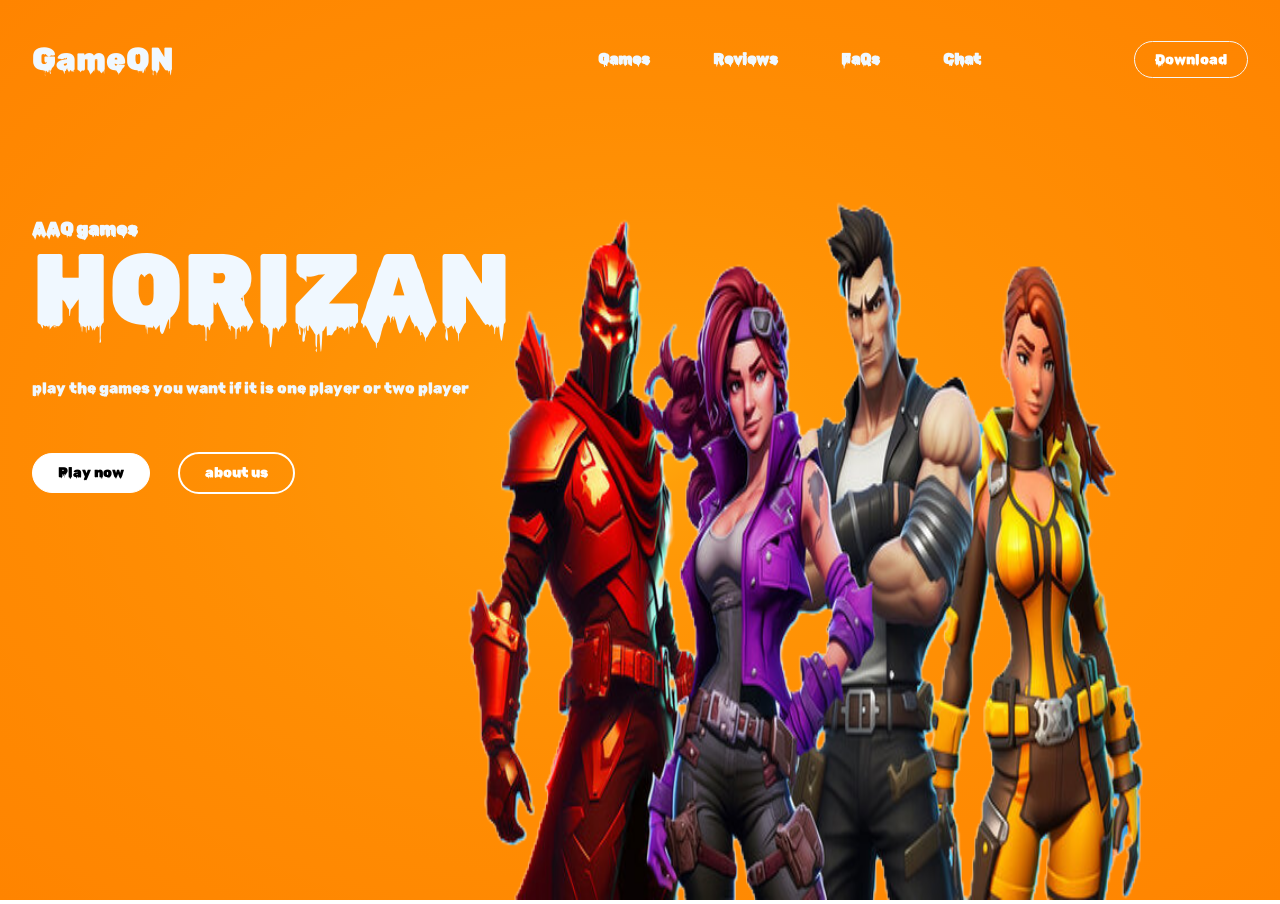
==== home.html @ 1d3f7de7 "Add files via upload" ====
<!DOCTYPE html>
<html lang="en">

<head>
    <meta charset="UTF-8">
    <meta name="viewport" content="width=device-width, initial-scale=1.0">
    <title>home</title>
    <link rel="stylesheet" href="home.css">
    <link rel="preconnect" href="https://fonts.googleapis.com">
    <link rel="preconnect" href="https://fonts.gstatic.com" crossorigin>
    <link href="https://fonts.googleapis.com/css2?family=Permanent+Marker&family=Rubik+Wet+Paint&display=swap" rel="stylesheet">
<link rel="stylesheet" href="https://cdnjs.cloudflare.com/ajax/libs/font-awesome/6.6.0/css/all.min.css" integrity="sha512-Kc323vGBEqzTmouAECnVceyQqyqdsSiqLQISBL29aUW4U/M7pSPA/gEUZQqv1cwx4OnYxTxve5UMg5GT6L4JJg==" crossorigin="anonymous" referrerpolicy="no-referrer" />
</head>

<body>
    <section class="hero">
        <div class="main">
            <header>
                <div class="logo">
                    <h2><a href="#">GameON</a></h2>
                </div>
                <nav>
                    <ul>
                        <li class="active"><a href="#" >Games</a></li>
                        <li><a href="#">Reviews</a></li>
                        <li><a href="#">FaQs</a></li>
                        <li><a href="#">Chat</a></li>
                        <li class="button"><a href="#" >Download</a></li>

                    </ul>
                </nav>
            </header>
            <div class="content">
                <div class="main-text">
                    <h3>AAO games</h3>
                    <h1 class=".rubik-wet-paint-regular ">HORIZAN</h1>
                    <p>play the games you want if it is one player or two player</p>
                    <a href="#">Play now</a>
                    <a href="#" class="cta">about us</a>

                </div>
            </div>
            <div class="image">
                <img src="images.png" alt="">
            </div>
        </div>
    </section>
</body>

</html>
---- home.css ----
*{
    padding: 0;
    margin: 0;
    box-sizing: border-box;
    font-family: "Rubik Wet Paint", serif;
    font-weight: 400;
    font-style: normal;
}


  
  body{
    overflow-x: hidden;
  }
  .main{
    width: 1400px;
    max-width: 95%;
    margin: 0 auto;
  }
  .hero{
    height: 100%;
    width: 100%;
    min-height: 100vh;
    background: radial-gradient(rgba(255, 166, 0, 0.95),20%,rgb(255, 132, 0));
    position: relative;
  }
  .hero header .logo h2 a{
    display: block;
    font-size: 32px;
    font-weight: 600;
    text-decoration: none;
    color: aliceblue;
    font-family: "Rubik Wet Paint", serif;
    font-weight: 400;
    font-style: normal;
  }
  .hero header{
    display: flex;
    align-items: center;
    justify-content: space-between;
    padding: 40px 0px 30px;
  }
  nav ul li{
    list-style: none;
    display: inline-block;
  }
  nav ul li a{
    text-decoration: none;
    color: aliceblue;
    margin-left: 60px;
    font-size: 15px;
    font-weight: 600;
    border-bottom: 2px solid transparent;
    transition: .4s;
  }
  nav ul li:not(:last-child) a:hover,
  nav ul li:not(:last-child) a:focus{
    border-bottom: 2px solid white;
  }
  nav ul li .active a{
    border-bottom: 2px solid white;
  }
  nav ul li.button a{
    background: transparent;
    color: #ffffff;
    border: 1px solid whitesmoke ;
    padding: 9px 20px ;
    border-radius: 30px;
    line-height: 1.4;
    font-size: 14px;
    font-weight: 500;
    margin-left: 150px;
  }
  nav ul li.button:hover a{
    border: 2px solid white;
    color: black;
    background: #ffffff;
    transition: .4s;
  }
  .content{
    padding-top: 110px;
  }
  .content .main-text{
    position: relative;
    z-index: 2;
  }
  .content .main-text h1{
    font-size: 100px;
    color: aliceblue;
    line-height: 1;
    margin: 0px 0px 35px ;
    font-family: "Rubik Wet Paint", serif;
    font-weight: 400;
    font-style: normal;
  }
  .content .main-text h3{
    font-size: 18px;
    font-weight: 600;
    color: aliceblue;
  }
.content .main-text p{
    font-size: 15px;
    color: aliceblue;
    max-width: 100%;
    line-height: 1.8;
    width: 480px;
    margin-bottom: 50px;
  
}
.content .main-text a{
    display: inline-block;
    text-decoration: none;
    color: black;
    background: #ffffff;
    border: 1px solid white;
    padding: 9px 25px;
    line-height: 1.4;
    border-radius: 30px;
    font-size: 14px;
    font-weight: 500;
}
.content .main-text a:hover{
    transform: scale(1.2);
    border: 2px solid #ffffff;
    background: transparent;
    transition: .4s;
    color: aliceblue;
}
.content .main-text a.cta{
    border: 2px solid #ffffff;
    color: #ffffff;
    background: transparent;
    margin-left: 25px;
}
.content .main-text a.cta:hover{
    color: black;
    background: #ffffff;
    border:1px solid white;
    transition: .4s;
}
.image{
    position: absolute;
    width: 100%;
    height: 85%;
    bottom: 0;
    right: 0;
    text-align: right;
}
.image img{
    height: 100%;
  width: 70%;
}
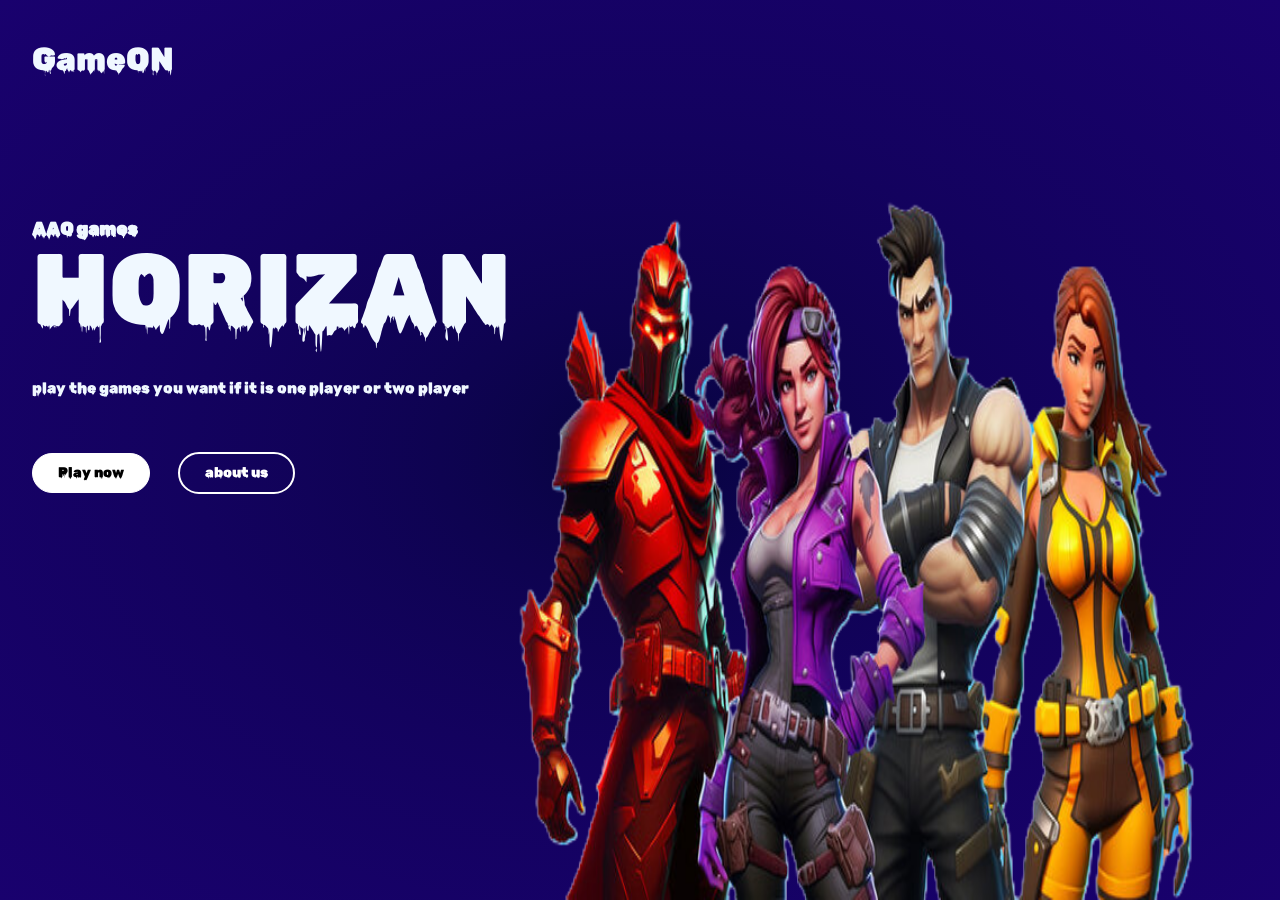
==== commit 13820019: "Update home.html" ====
--- a/home.html
+++ b/home.html
@@ -19,16 +19,8 @@
                 <div class="logo">
                     <h2><a href="#">GameON</a></h2>
                 </div>
-                <nav>
-                    <ul>
-                        <li class="active"><a href="#" >Games</a></li>
-                        <li><a href="#">Reviews</a></li>
-                        <li><a href="#">FaQs</a></li>
-                        <li><a href="#">Chat</a></li>
-                        <li class="button"><a href="#" >Download</a></li>
 
-                    </ul>
-                </nav>
+                
             </header>
             <div class="content">
                 <div class="main-text">
@@ -47,4 +39,4 @@
     </section>
 </body>
 
-</html>+</html>
--- a/home.css
+++ b/home.css
@@ -1,152 +1,175 @@
-*{
-    padding: 0;
-    margin: 0;
-    box-sizing: border-box;
-    font-family: "Rubik Wet Paint", serif;
-    font-weight: 400;
-    font-style: normal;
+* {
+  padding: 0;
+  margin: 0;
+  box-sizing: border-box;
+  font-family: "Rubik Wet Paint", serif;
+  font-weight: 400;
+  font-style: normal;
+}
+
+body,
+html {
+  margin: 0;
+  padding: 0;
 }
 
 
-  
-  body{
-    overflow-x: hidden;
-  }
-  .main{
-    width: 1400px;
-    max-width: 95%;
-    margin: 0 auto;
-  }
-  .hero{
-    height: 100%;
-    width: 100%;
-    min-height: 100vh;
-    background: radial-gradient(rgba(255, 166, 0, 0.95),20%,rgb(255, 132, 0));
-    position: relative;
-  }
-  .hero header .logo h2 a{
-    display: block;
-    font-size: 32px;
-    font-weight: 600;
-    text-decoration: none;
-    color: aliceblue;
-    font-family: "Rubik Wet Paint", serif;
-    font-weight: 400;
-    font-style: normal;
-  }
-  .hero header{
-    display: flex;
-    align-items: center;
-    justify-content: space-between;
-    padding: 40px 0px 30px;
-  }
-  nav ul li{
-    list-style: none;
-    display: inline-block;
-  }
-  nav ul li a{
-    text-decoration: none;
-    color: aliceblue;
-    margin-left: 60px;
-    font-size: 15px;
-    font-weight: 600;
-    border-bottom: 2px solid transparent;
-    transition: .4s;
-  }
-  nav ul li:not(:last-child) a:hover,
-  nav ul li:not(:last-child) a:focus{
-    border-bottom: 2px solid white;
-  }
-  nav ul li .active a{
-    border-bottom: 2px solid white;
-  }
-  nav ul li.button a{
-    background: transparent;
-    color: #ffffff;
-    border: 1px solid whitesmoke ;
-    padding: 9px 20px ;
-    border-radius: 30px;
-    line-height: 1.4;
-    font-size: 14px;
-    font-weight: 500;
-    margin-left: 150px;
-  }
-  nav ul li.button:hover a{
-    border: 2px solid white;
-    color: black;
-    background: #ffffff;
-    transition: .4s;
-  }
-  .content{
-    padding-top: 110px;
-  }
-  .content .main-text{
-    position: relative;
-    z-index: 2;
-  }
-  .content .main-text h1{
-    font-size: 100px;
-    color: aliceblue;
-    line-height: 1;
-    margin: 0px 0px 35px ;
-    font-family: "Rubik Wet Paint", serif;
-    font-weight: 400;
-    font-style: normal;
-  }
-  .content .main-text h3{
-    font-size: 18px;
-    font-weight: 600;
-    color: aliceblue;
-  }
-.content .main-text p{
-    font-size: 15px;
-    color: aliceblue;
-    max-width: 100%;
-    line-height: 1.8;
-    width: 480px;
-    margin-bottom: 50px;
-  
+body {
+  overflow-x: hidden;
+  width: 100%;
+  height: 100%;
+  background: radial-gradient(rgba(1, 5, 47, 0.95), 20%, rgb(25, 1, 110));
+  background-size: 100% 100%;
+  background-repeat: no-repeat;
+  background-attachment: fixed;
 }
-.content .main-text a{
-    display: inline-block;
-    text-decoration: none;
-    color: black;
-    background: #ffffff;
-    border: 1px solid white;
-    padding: 9px 25px;
-    line-height: 1.4;
-    border-radius: 30px;
-    font-size: 14px;
-    font-weight: 500;
+
+body::-webkit-scrollbar {
+  display: none;
 }
-.content .main-text a:hover{
-    transform: scale(1.2);
-    border: 2px solid #ffffff;
-    background: transparent;
-    transition: .4s;
-    color: aliceblue;
+
+.main {
+  width: 1400px;
+  max-width: 95%;
+  margin: 0 auto;
 }
-.content .main-text a.cta{
-    border: 2px solid #ffffff;
-    color: #ffffff;
-    background: transparent;
-    margin-left: 25px;
+
+.hero {
+  height: 100%;
+  width: 100%;
+  min-height: 100vh;
+  background: radial-gradient(rgba(1, 5, 47, 0.95), 20%, rgb(25, 1, 110));
+  background-size: 100% 100%;
+  background-repeat: no-repeat;
+  background-attachment: fixed;
+  position: relative;
 }
-.content .main-text a.cta:hover{
-    color: black;
-    background: #ffffff;
-    border:1px solid white;
-    transition: .4s;
+
+.hero header .logo h2 a {
+  display: block;
+  font-size: 32px;
+  font-weight: 600;
+  text-decoration: none;
+  color: aliceblue;
+  font-family: "Rubik Wet Paint", serif;
+  font-weight: 400;
+  font-style: normal;
 }
-.image{
-    position: absolute;
-    width: 100%;
-    height: 85%;
-    bottom: 0;
-    right: 0;
-    text-align: right;
+
+.hero header {
+  display: flex;
+  align-items: center;
+  justify-content: space-between;
+  padding: 40px 0px 30px;
 }
-.image img{
-    height: 100%;
+.content {
+  padding-top: 110px;
+}
+
+.content .main-text {
+  position: relative;
+  z-index: 2;
+}
+
+.content .main-text h1 {
+  font-size: 100px;
+  color: aliceblue;
+  line-height: 1;
+  margin: 0px 0px 35px;
+  font-family: "Rubik Wet Paint", serif;
+  font-weight: 400;
+  font-style: normal;
+}
+
+.content .main-text h3 {
+  font-size: 18px;
+  font-weight: 600;
+  color: aliceblue;
+}
+
+.content .main-text p {
+  font-size: 15px;
+  color: aliceblue;
+  max-width: 100%;
+  line-height: 1.8;
+  width: 480px;
+  margin-bottom: 50px;
+
+}
+
+.content .main-text a {
+  display: inline-block;
+  text-decoration: none;
+  color: black;
+  background: #ffffff;
+  border: 1px solid white;
+  padding: 9px 25px;
+  line-height: 1.4;
+  border-radius: 30px;
+  font-size: 14px;
+  font-weight: 500;
+}
+
+.content .main-text a:hover {
+  transform: scale(1.2);
+  border: 2px solid #ffffff;
+  background: transparent;
+  transition: .4s;
+  color: aliceblue;
+}
+
+.content .main-text a.cta {
+  border: 2px solid #ffffff;
+  color: #ffffff;
+  background: transparent;
+  margin-left: 25px;
+}
+
+.content .main-text a.cta:hover {
+  color: black;
+  background: #ffffff;
+  border: 1px solid white;
+  transition: .4s;
+}
+
+.image {
+  margin-top: 2rem;
+  position: absolute;
+  width: 100%;
+  height: 85%;
+  bottom: 0;
+  right: 0;
+  text-align: right;
+}
+
+.image img {
+  height: 100%;
   width: 70%;
+  margin-left: 34%;
 }
+
+@media only screen  and (max-width:500px){
+
+    body{
+      transform: rotate(90deg);
+      width:100%;
+    }
+
+    .content .main-text h1{
+      font-size: 50px;
+    }
+
+    .content .main-text p{
+      font-size: 14px;
+    }
+
+    .image img{
+      width: 77%;
+      height: 80%;
+
+    }
+
+}
+
+
+
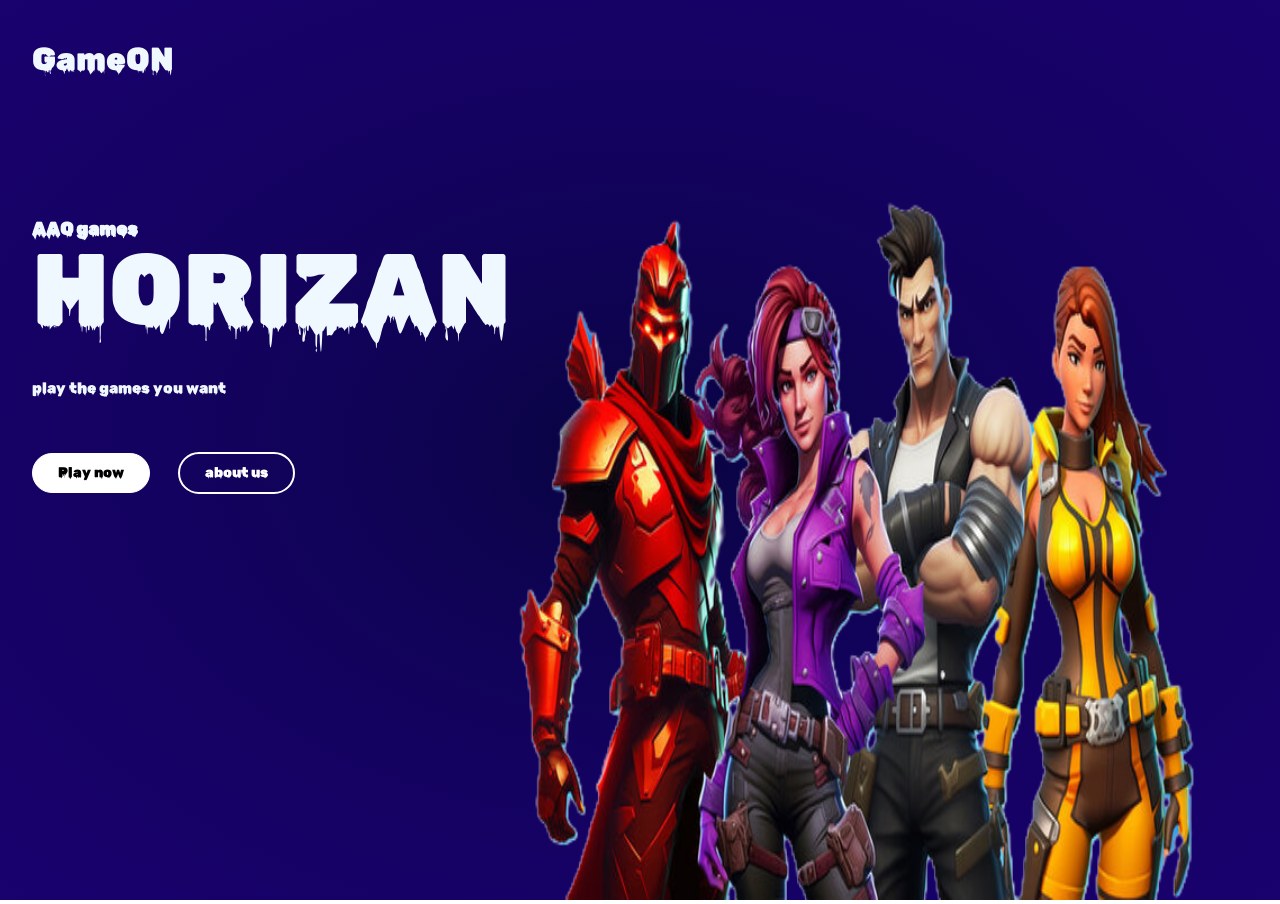
==== commit 94d0a754: "Update home.html" ====
--- a/home.html
+++ b/home.html
@@ -26,7 +26,7 @@
                 <div class="main-text">
                     <h3>AAO games</h3>
                     <h1 class=".rubik-wet-paint-regular ">HORIZAN</h1>
-                    <p>play the games you want if it is one player or two player</p>
+                    <p>play the games you want</p>
                     <a href="#">Play now</a>
                     <a href="#" class="cta">about us</a>
 
--- a/home.css
+++ b/home.css
@@ -168,6 +168,9 @@
       height: 80%;
 
     }
+  .main{
+    width:100%;
+  }
 
 }
 
